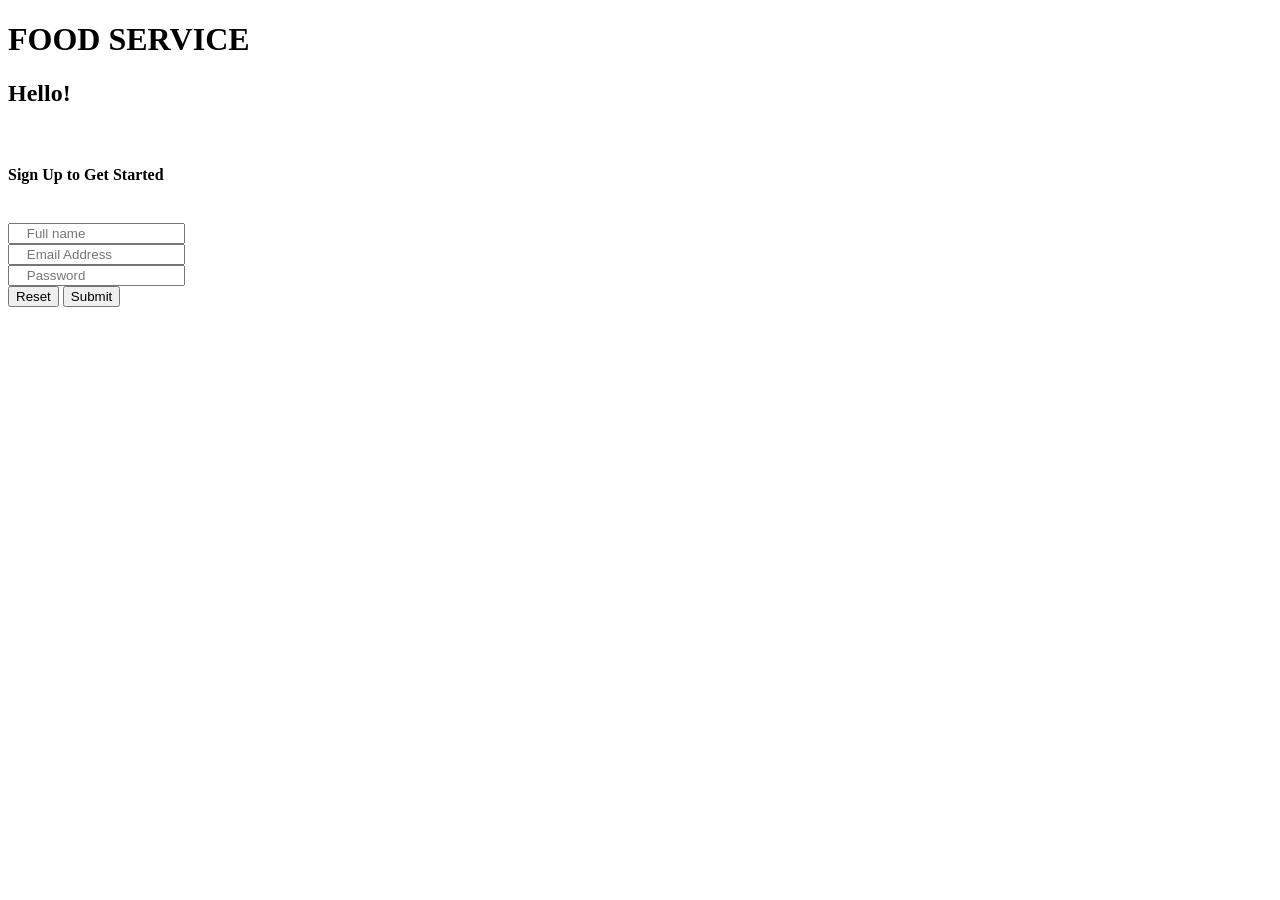
==== index.html @ 18e4d4f5 "Update and rename index3.html to index.html" ====
<!DOCTYPE html>
<html lang="en">
<head>
    <meta charset="UTF-8">
    <meta name="viewport" content="width=device-width, initial-scale=1.0">
    <title>Register</title>
    <link rel="stylesheet" href="style.css">
</head>
<body>
    <h1>FOOD SERVICE</h1>
    <form>
    <div class="box">
        <div class="box2">
        <h2>Hello!</h2><br>
        <h4>Sign Up to Get Started</h4><br>
        </div>
        
        <label for="username"></label>
        <input id="username" type="text" placeholder="    Full name" minlength="4"><br>

        <label for="email"></label>
        <input type="email" id="email" placeholder="    Email Address"><br>

        <label for="password"></label>
        <input type="password" id="password" placeholder="    Password" minlength="8" maxlength="12"><br>

        <input type="reset">
        <input type="submit">
        
    </div>
    </form>
</body>
</html>
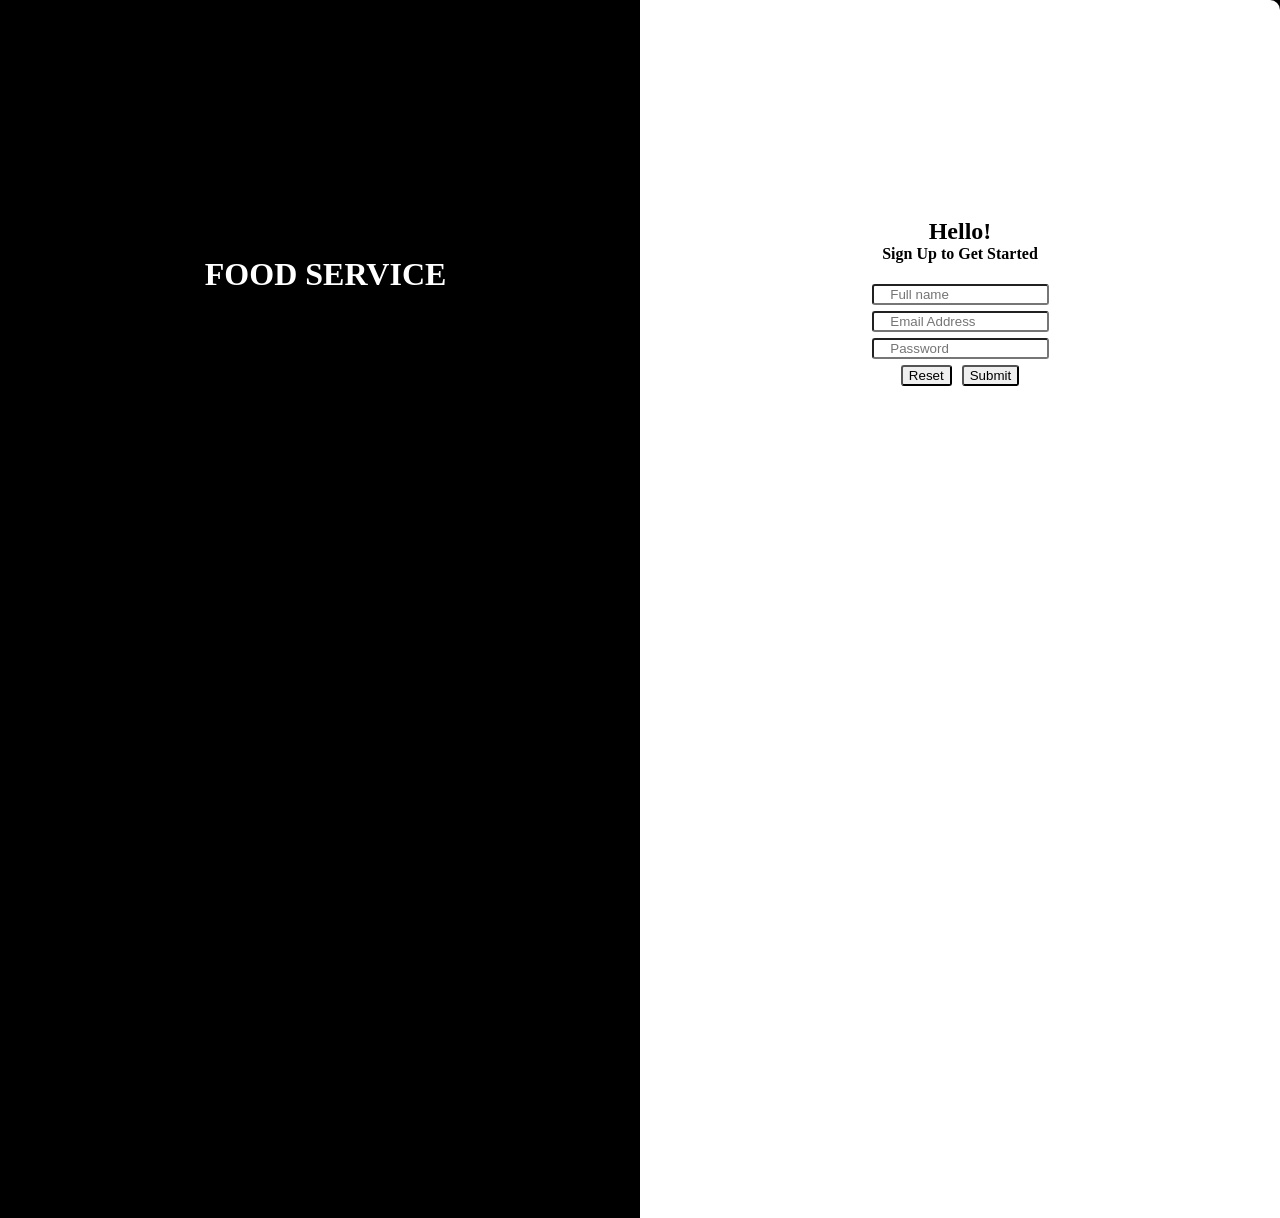
==== commit 47d71f17: "Update index.html" ====
--- a/index.html
+++ b/index.html
@@ -16,13 +16,13 @@
         </div>
         
         <label for="username"></label>
-        <input id="username" type="text" placeholder="    Full name" minlength="4"><br>
+        <input id="username" type="text" placeholder="    Full name" minlength="4" required><br>
 
         <label for="email"></label>
-        <input type="email" id="email" placeholder="    Email Address"><br>
+        <input type="email" id="email" placeholder="    Email Address" required><br>
 
         <label for="password"></label>
-        <input type="password" id="password" placeholder="    Password" minlength="8" maxlength="12"><br>
+        <input type="password" id="password" placeholder="    Password" minlength="8" maxlength="12" required><br>
 
         <input type="reset">
         <input type="submit">
--- a/style.css
+++ b/style.css
@@ -0,0 +1,42 @@
+body{
+    background-color: hsl(0, 0%, 0%);
+    color: rgb(255, 255, 255);
+    margin: 0px;
+}
+form input{
+    border-radius: 3px;
+    margin: 3px;
+}
+div{
+    background-color: white;
+    display: block;
+
+}
+.box{
+    width: 50%;
+    height: 1000px;
+    margin-top: 0px;
+    padding: 0px;
+    float: right;
+    text-align: center;
+    padding-top: 17%;
+    border-top-right-radius: 10px;
+}  
+h2{
+    
+    display: inline;
+    color: black; 
+    padding: 0px;
+    margin: 0px;
+}
+h4{
+    color: black;
+    padding: 0px;
+    margin: 0px;
+}
+h1{
+    color: white;
+    float: left;
+    margin-top: 20%;
+    margin-left: 16%;    
+}
